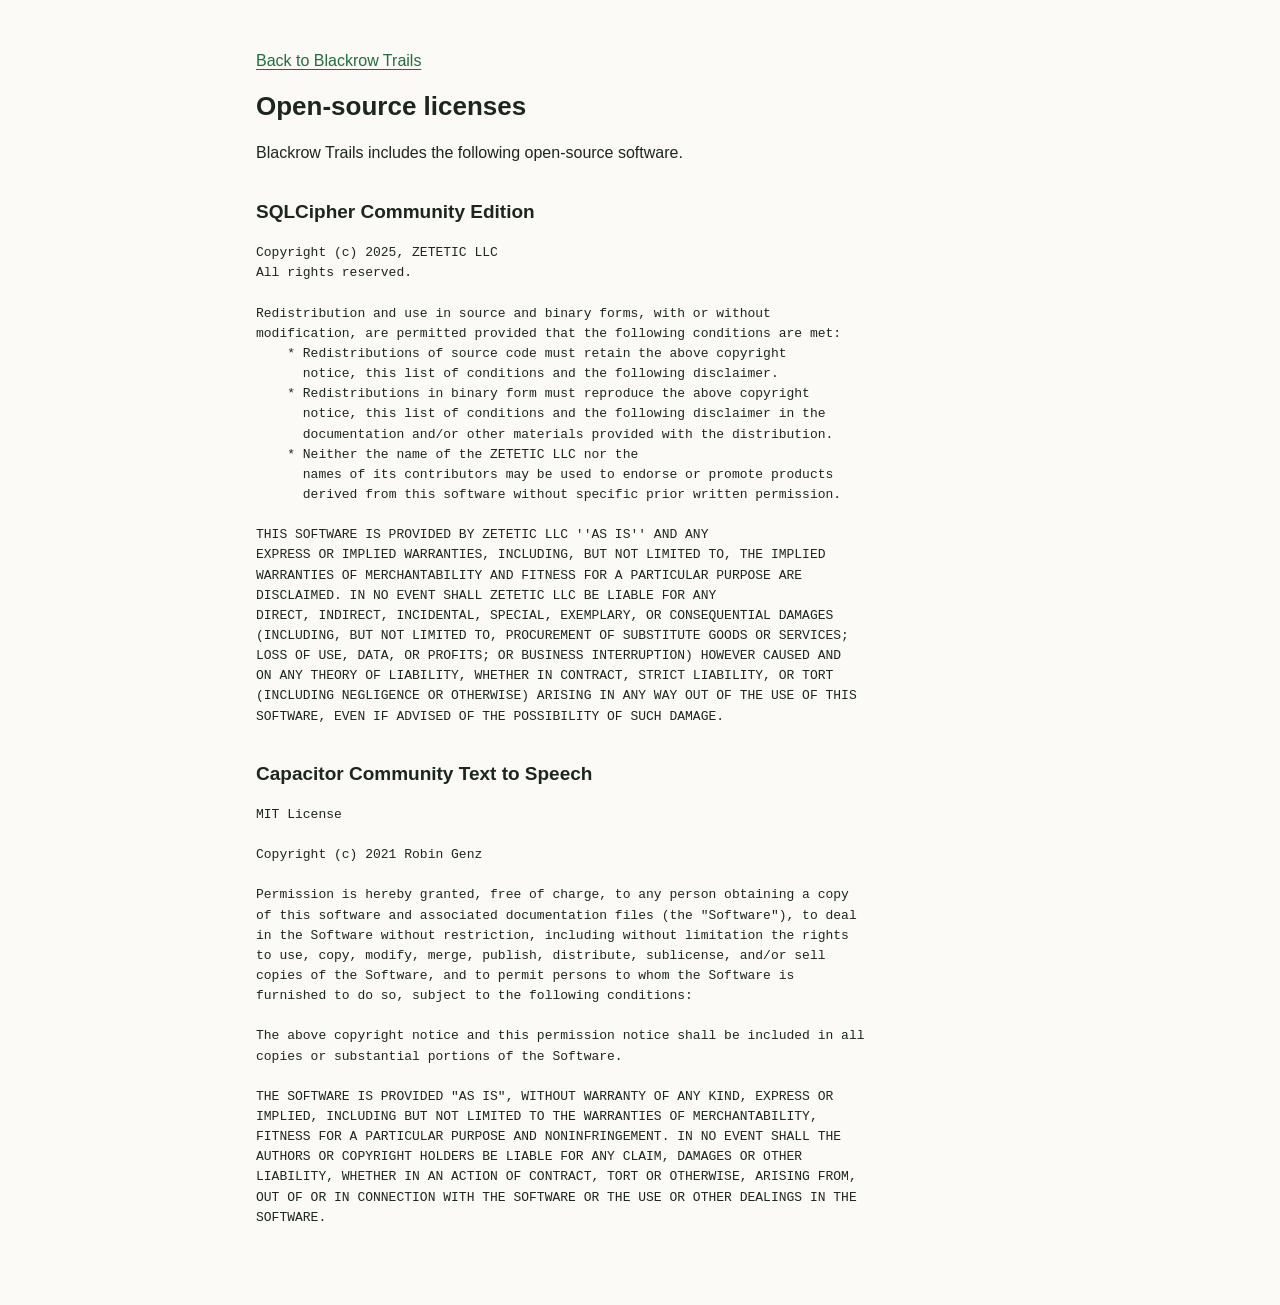
==== licenses.html @ 817eb0e5 "deploy: scking21/Trail-App@9b3528f075cc10ef2aa074642822173e0de52ce2" ====
<!doctype html>
<html lang="en">
<head>
  <meta charset="utf-8">
  <meta name="viewport" content="width=device-width, initial-scale=1">
  <title>Open-source licenses | Blackrow Trails</title>
  <style>
    :root { color-scheme: light dark; }
    body { max-width: 48rem; margin: 0 auto; padding: 2rem 1.25rem 4rem;
           font: 1rem/1.6 -apple-system, BlinkMacSystemFont, "Segoe UI", Roboto, Helvetica, Arial, sans-serif;
           color: #1c2620; background: #fbfaf6; }
    @media (prefers-color-scheme: dark) { body { color: #e6e9e4; background: #141814; } a { color: #8fd0a0; } }
    h1 { font-size: 1.625rem; line-height: 1.2; }
    h2 { font-size: 1.1875rem; margin-top: 2rem; }
    a { color: #1f6f3c; text-underline-offset: .18em; }
    a:focus-visible { outline: .2rem solid currentColor; outline-offset: .25rem; }
    pre { overflow-wrap: anywhere; white-space: pre-wrap; font: .8125rem/1.55 ui-monospace, SFMono-Regular, Menlo, Consolas, monospace; }
  </style>
</head>
<body>
  <main>
    <p><a href="./">Back to Blackrow Trails</a></p>
    <h1>Open-source licenses</h1>
    <p>Blackrow Trails includes the following open-source software.</p>

    <section aria-labelledby="sqlcipher-heading">
      <h2 id="sqlcipher-heading">SQLCipher Community Edition</h2>
      <pre id="sqlcipher-license">Copyright (c) 2025, ZETETIC LLC
All rights reserved.

Redistribution and use in source and binary forms, with or without
modification, are permitted provided that the following conditions are met:
    * Redistributions of source code must retain the above copyright
      notice, this list of conditions and the following disclaimer.
    * Redistributions in binary form must reproduce the above copyright
      notice, this list of conditions and the following disclaimer in the
      documentation and/or other materials provided with the distribution.
    * Neither the name of the ZETETIC LLC nor the
      names of its contributors may be used to endorse or promote products
      derived from this software without specific prior written permission.

THIS SOFTWARE IS PROVIDED BY ZETETIC LLC ''AS IS'' AND ANY
EXPRESS OR IMPLIED WARRANTIES, INCLUDING, BUT NOT LIMITED TO, THE IMPLIED
WARRANTIES OF MERCHANTABILITY AND FITNESS FOR A PARTICULAR PURPOSE ARE
DISCLAIMED. IN NO EVENT SHALL ZETETIC LLC BE LIABLE FOR ANY
DIRECT, INDIRECT, INCIDENTAL, SPECIAL, EXEMPLARY, OR CONSEQUENTIAL DAMAGES
(INCLUDING, BUT NOT LIMITED TO, PROCUREMENT OF SUBSTITUTE GOODS OR SERVICES;
LOSS OF USE, DATA, OR PROFITS; OR BUSINESS INTERRUPTION) HOWEVER CAUSED AND
ON ANY THEORY OF LIABILITY, WHETHER IN CONTRACT, STRICT LIABILITY, OR TORT
(INCLUDING NEGLIGENCE OR OTHERWISE) ARISING IN ANY WAY OUT OF THE USE OF THIS
SOFTWARE, EVEN IF ADVISED OF THE POSSIBILITY OF SUCH DAMAGE.</pre>
    </section>

    <section aria-labelledby="tts-heading">
      <h2 id="tts-heading">Capacitor Community Text to Speech</h2>
      <pre>MIT License

Copyright (c) 2021 Robin Genz

Permission is hereby granted, free of charge, to any person obtaining a copy
of this software and associated documentation files (the "Software"), to deal
in the Software without restriction, including without limitation the rights
to use, copy, modify, merge, publish, distribute, sublicense, and/or sell
copies of the Software, and to permit persons to whom the Software is
furnished to do so, subject to the following conditions:

The above copyright notice and this permission notice shall be included in all
copies or substantial portions of the Software.

THE SOFTWARE IS PROVIDED "AS IS", WITHOUT WARRANTY OF ANY KIND, EXPRESS OR
IMPLIED, INCLUDING BUT NOT LIMITED TO THE WARRANTIES OF MERCHANTABILITY,
FITNESS FOR A PARTICULAR PURPOSE AND NONINFRINGEMENT. IN NO EVENT SHALL THE
AUTHORS OR COPYRIGHT HOLDERS BE LIABLE FOR ANY CLAIM, DAMAGES OR OTHER
LIABILITY, WHETHER IN AN ACTION OF CONTRACT, TORT OR OTHERWISE, ARISING FROM,
OUT OF OR IN CONNECTION WITH THE SOFTWARE OR THE USE OR OTHER DEALINGS IN THE
SOFTWARE.</pre>
    </section>
  </main>
</body>
</html>
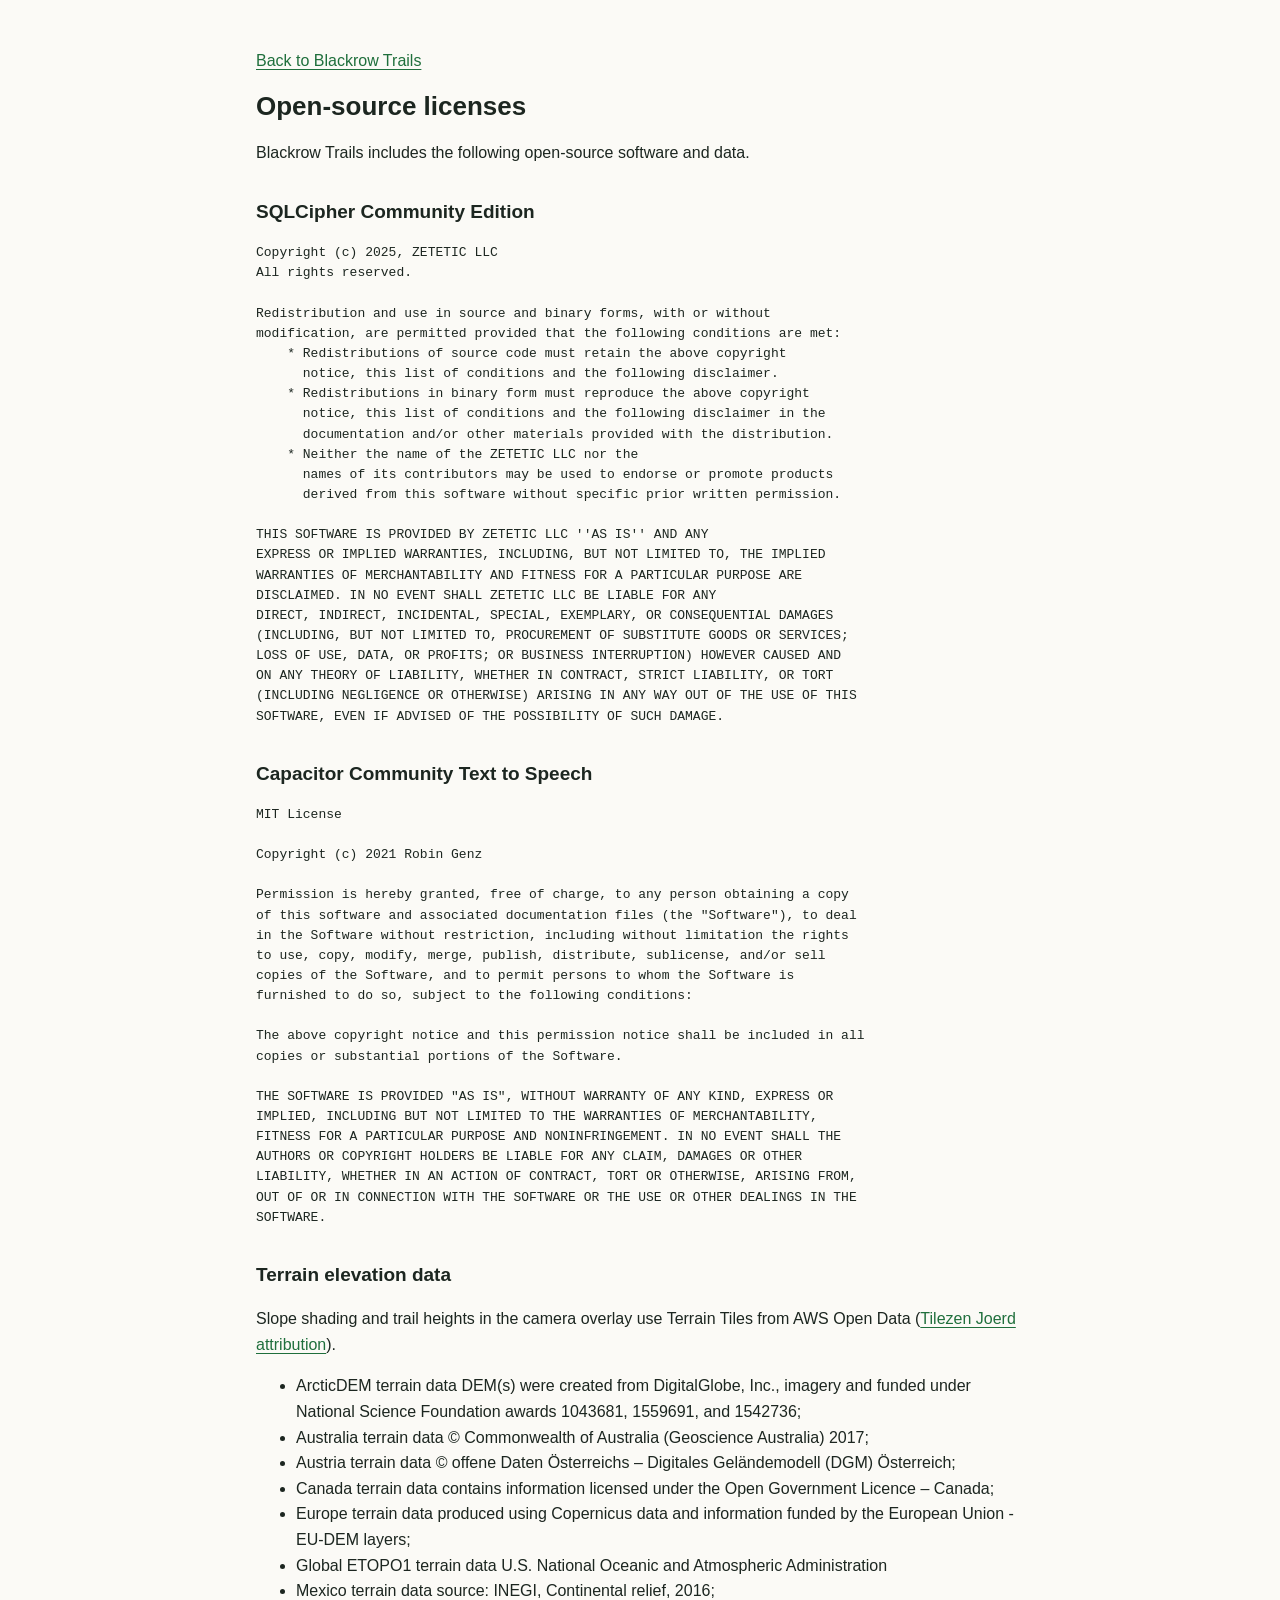
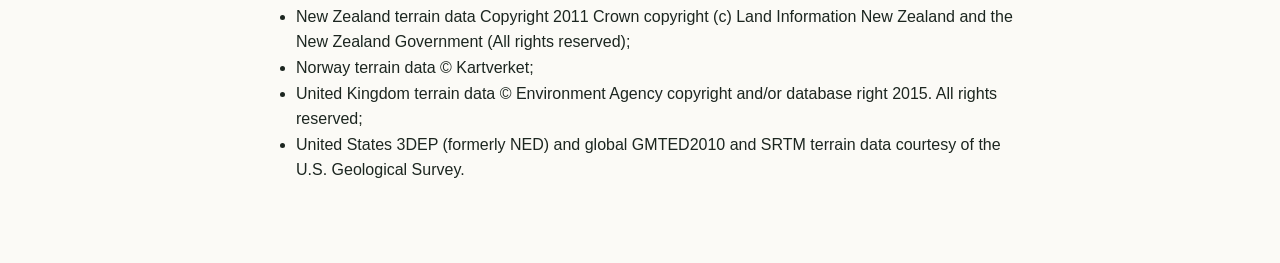
==== commit df8a9025: "deploy: scking21/Trail-App@bb6bc0b91d8fe3f44c86582a7393e895341a124c" ====
--- a/licenses.html
+++ b/licenses.html
@@ -21,7 +21,7 @@
   <main>
     <p><a href="./">Back to Blackrow Trails</a></p>
     <h1>Open-source licenses</h1>
-    <p>Blackrow Trails includes the following open-source software.</p>
+    <p>Blackrow Trails includes the following open-source software and data.</p>
 
     <section aria-labelledby="sqlcipher-heading">
       <h2 id="sqlcipher-heading">SQLCipher Community Edition</h2>
@@ -75,6 +75,24 @@
 OUT OF OR IN CONNECTION WITH THE SOFTWARE OR THE USE OR OTHER DEALINGS IN THE
 SOFTWARE.</pre>
     </section>
+
+    <section aria-labelledby="terrain-heading">
+      <h2 id="terrain-heading">Terrain elevation data</h2>
+      <p>Slope shading and trail heights in the camera overlay use Terrain Tiles from AWS Open Data (<a href="https://github.com/tilezen/joerd/blob/master/docs/attribution.md">Tilezen Joerd attribution</a>).</p>
+      <ul>
+        <li>ArcticDEM terrain data DEM(s) were created from DigitalGlobe, Inc., imagery and funded under National Science Foundation awards 1043681, 1559691, and 1542736;</li>
+        <li>Australia terrain data © Commonwealth of Australia (Geoscience Australia) 2017;</li>
+        <li>Austria terrain data © offene Daten Österreichs – Digitales Geländemodell (DGM) Österreich;</li>
+        <li>Canada terrain data contains information licensed under the Open Government Licence – Canada;</li>
+        <li>Europe terrain data produced using Copernicus data and information funded by the European Union - EU-DEM layers;</li>
+        <li>Global ETOPO1 terrain data U.S. National Oceanic and Atmospheric Administration</li>
+        <li>Mexico terrain data source: INEGI, Continental relief, 2016;</li>
+        <li>New Zealand terrain data Copyright 2011 Crown copyright (c) Land Information New Zealand and the New Zealand Government (All rights reserved);</li>
+        <li>Norway terrain data © Kartverket;</li>
+        <li>United Kingdom terrain data © Environment Agency copyright and/or database right 2015. All rights reserved;</li>
+        <li>United States 3DEP (formerly NED) and global GMTED2010 and SRTM terrain data courtesy of the U.S. Geological Survey.</li>
+      </ul>
+    </section>
   </main>
 </body>
 </html>
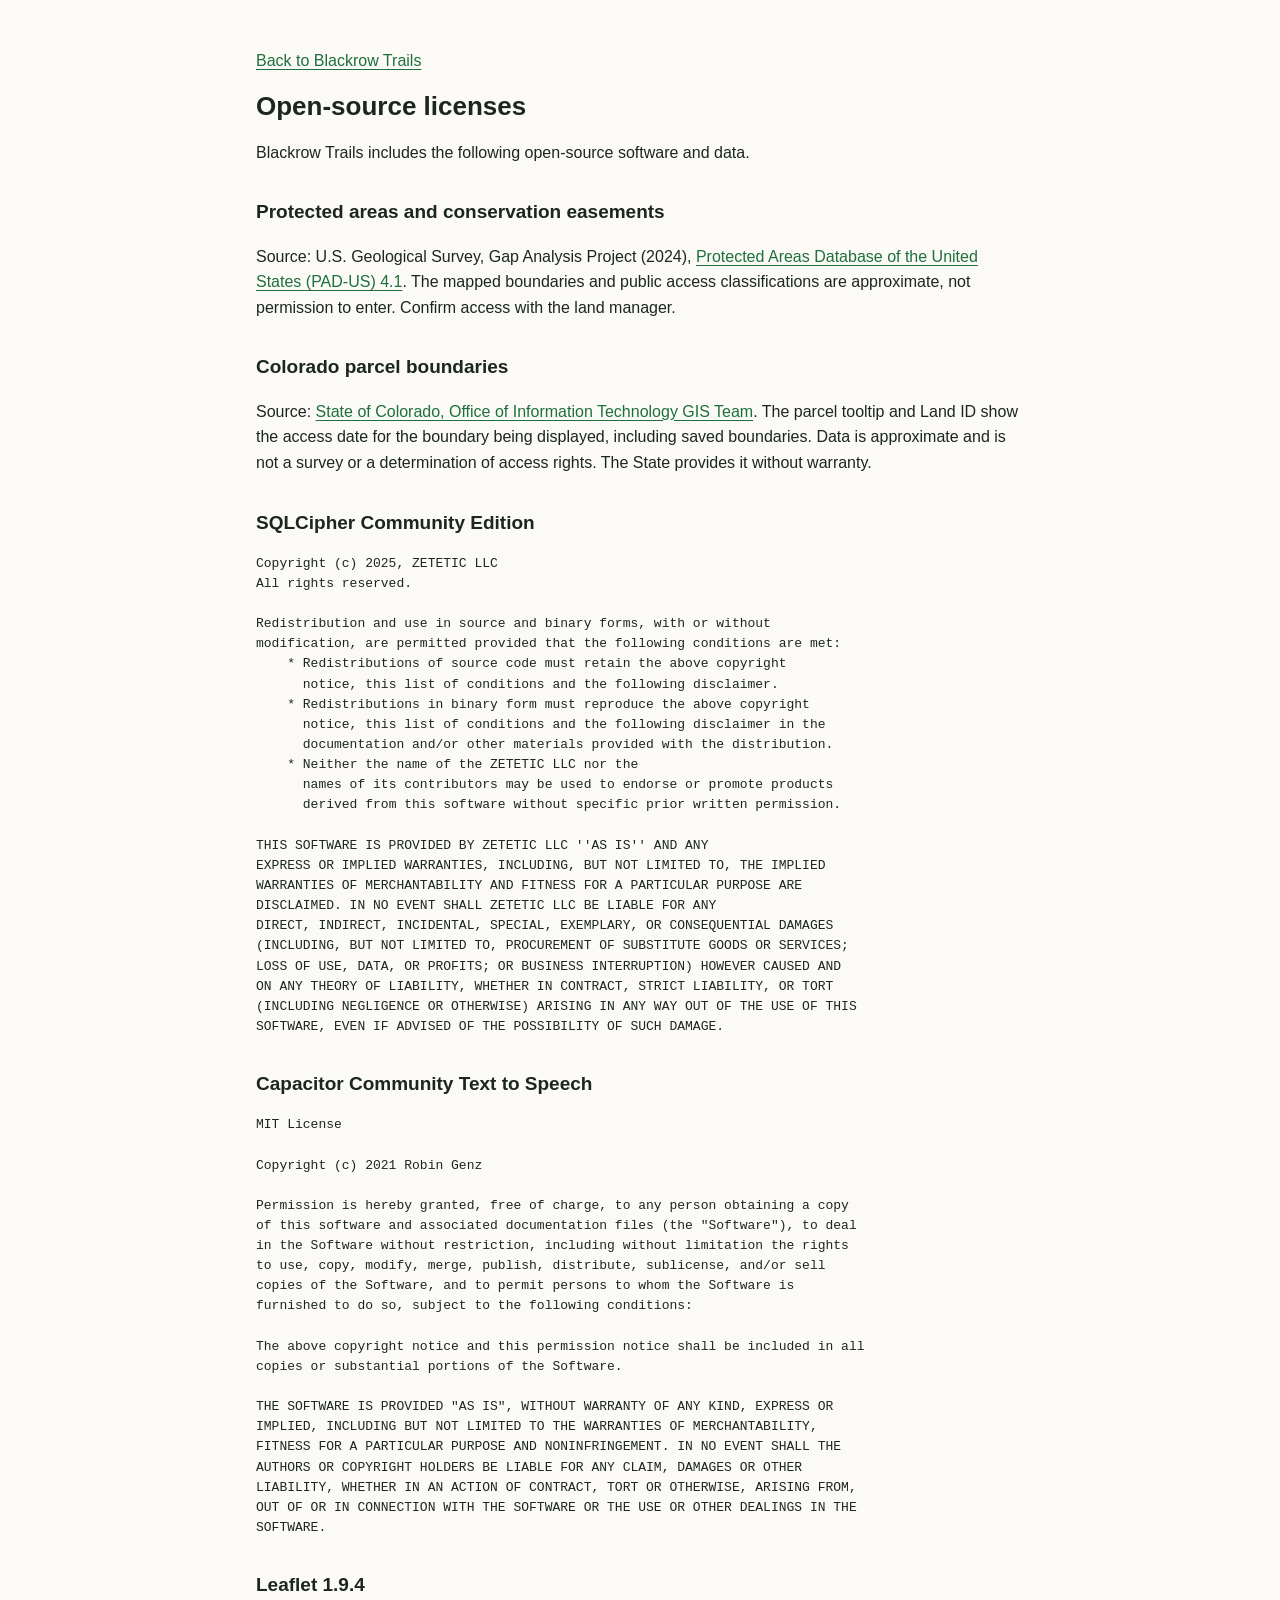
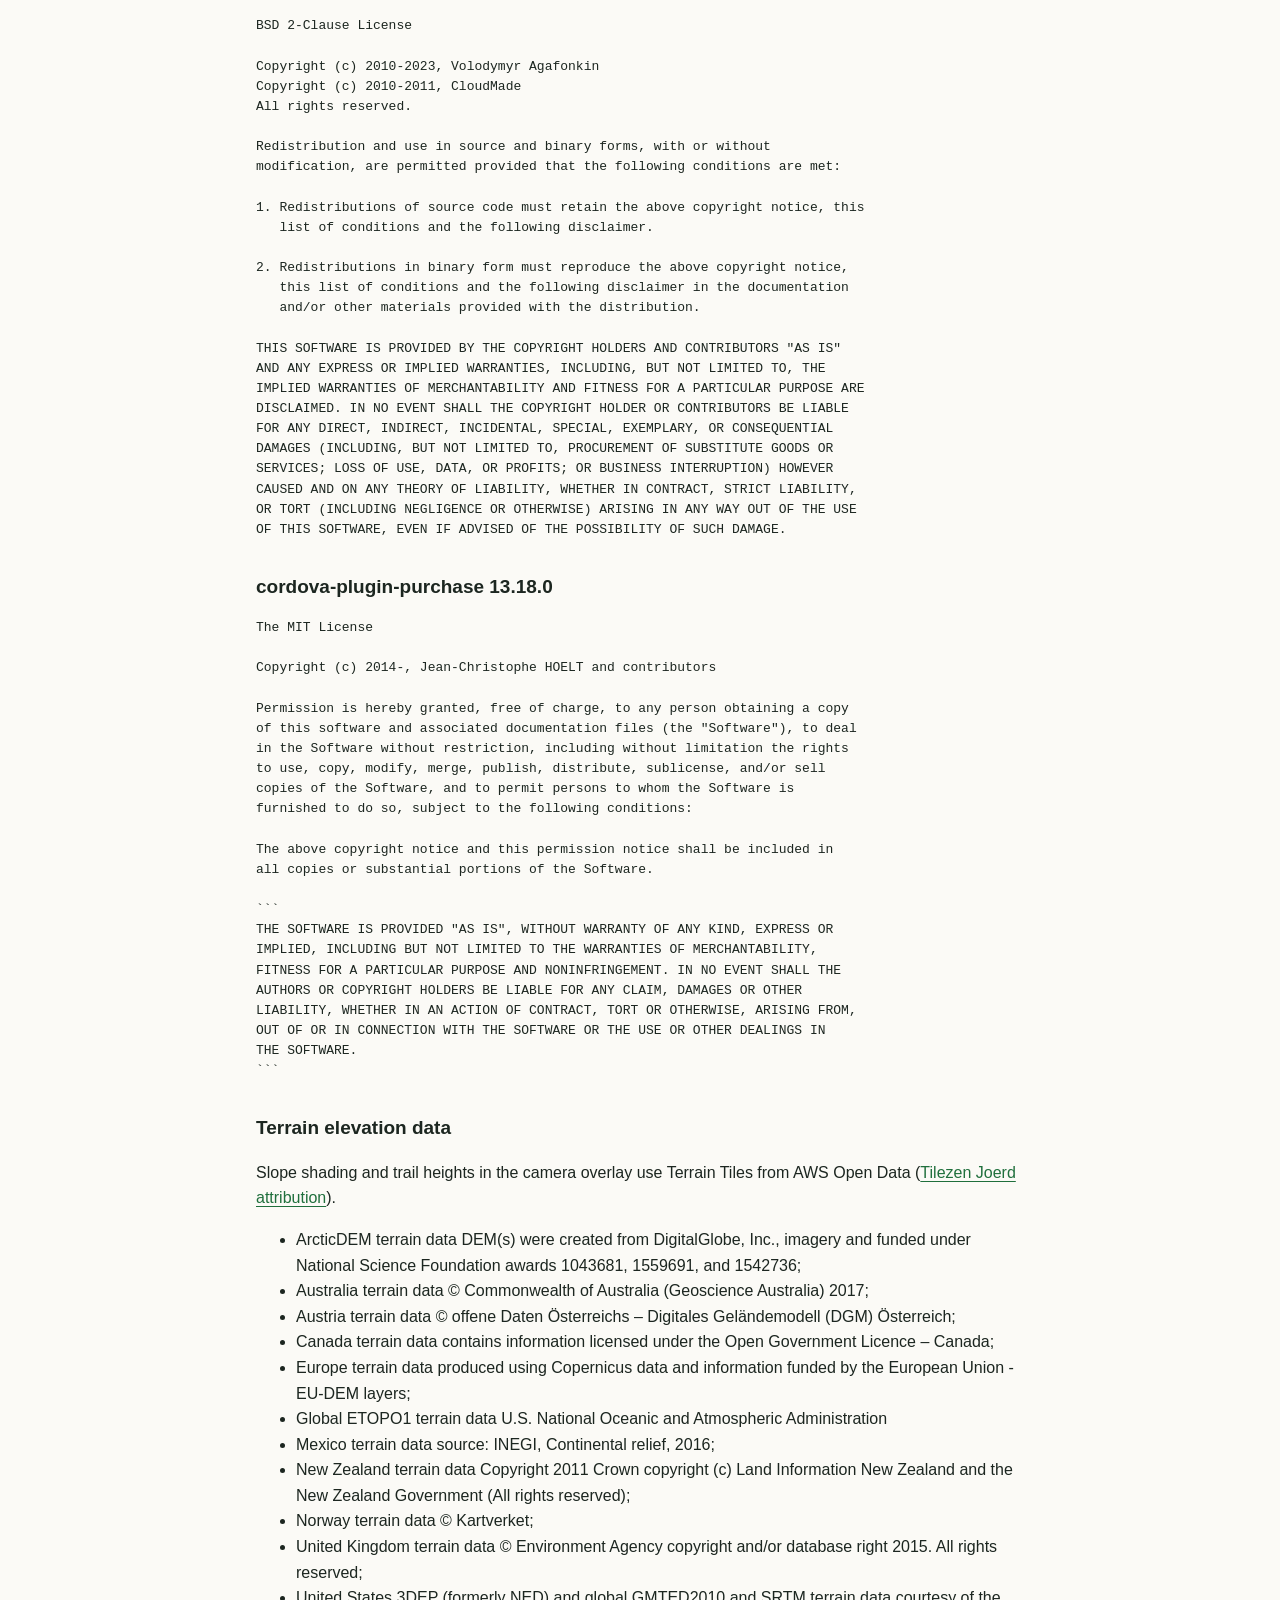
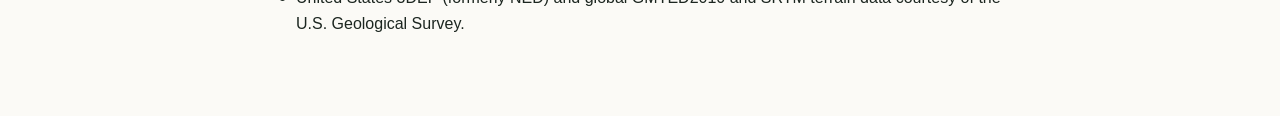
==== commit 8e0a3108: "deploy: scking21/Trail-App@4026fcb2321ab3ba1b75f7a9fe5caf12e885574b" ====
--- a/licenses.html
+++ b/licenses.html
@@ -22,6 +22,21 @@
     <p><a href="./">Back to Blackrow Trails</a></p>
     <h1>Open-source licenses</h1>
     <p>Blackrow Trails includes the following open-source software and data.</p>
+
+    <section aria-labelledby="padus-easements">
+      <h2 id="padus-easements">Protected areas and conservation easements</h2>
+      <p>Source: U.S. Geological Survey, Gap Analysis Project (2024),
+        <a href="https://doi.org/10.5066/P96WBCHS">Protected Areas Database of the United States (PAD-US) 4.1</a>.
+        The mapped boundaries and public access classifications are approximate, not permission to enter.
+        Confirm access with the land manager.</p>
+    </section>
+
+    <section aria-labelledby="colorado-parcels">
+      <h2 id="colorado-parcels">Colorado parcel boundaries</h2>
+      <p>Source: <a href="https://gis.colorado.gov/public/rest/services/Address_and_Parcel">State of Colorado, Office of Information Technology GIS Team</a>.
+        The parcel tooltip and Land ID show the access date for the boundary being displayed, including saved boundaries.
+        Data is approximate and is not a survey or a determination of access rights. The State provides it without warranty.</p>
+    </section>
 
     <section aria-labelledby="sqlcipher-heading">
       <h2 id="sqlcipher-heading">SQLCipher Community Edition</h2>
@@ -76,6 +91,66 @@
 SOFTWARE.</pre>
     </section>
 
+    <section aria-labelledby="leaflet-heading">
+      <h2 id="leaflet-heading">Leaflet 1.9.4</h2>
+      <pre id="leaflet-license">BSD 2-Clause License
+
+Copyright (c) 2010-2023, Volodymyr Agafonkin
+Copyright (c) 2010-2011, CloudMade
+All rights reserved.
+
+Redistribution and use in source and binary forms, with or without
+modification, are permitted provided that the following conditions are met:
+
+1. Redistributions of source code must retain the above copyright notice, this
+   list of conditions and the following disclaimer.
+
+2. Redistributions in binary form must reproduce the above copyright notice,
+   this list of conditions and the following disclaimer in the documentation
+   and/or other materials provided with the distribution.
+
+THIS SOFTWARE IS PROVIDED BY THE COPYRIGHT HOLDERS AND CONTRIBUTORS "AS IS"
+AND ANY EXPRESS OR IMPLIED WARRANTIES, INCLUDING, BUT NOT LIMITED TO, THE
+IMPLIED WARRANTIES OF MERCHANTABILITY AND FITNESS FOR A PARTICULAR PURPOSE ARE
+DISCLAIMED. IN NO EVENT SHALL THE COPYRIGHT HOLDER OR CONTRIBUTORS BE LIABLE
+FOR ANY DIRECT, INDIRECT, INCIDENTAL, SPECIAL, EXEMPLARY, OR CONSEQUENTIAL
+DAMAGES (INCLUDING, BUT NOT LIMITED TO, PROCUREMENT OF SUBSTITUTE GOODS OR
+SERVICES; LOSS OF USE, DATA, OR PROFITS; OR BUSINESS INTERRUPTION) HOWEVER
+CAUSED AND ON ANY THEORY OF LIABILITY, WHETHER IN CONTRACT, STRICT LIABILITY,
+OR TORT (INCLUDING NEGLIGENCE OR OTHERWISE) ARISING IN ANY WAY OUT OF THE USE
+OF THIS SOFTWARE, EVEN IF ADVISED OF THE POSSIBILITY OF SUCH DAMAGE.
+</pre>
+    </section>
+
+    <section aria-labelledby="cordova-plugin-purchase-heading">
+      <h2 id="cordova-plugin-purchase-heading">cordova-plugin-purchase 13.18.0</h2>
+      <pre id="cordova-plugin-purchase-license">
+The MIT License
+
+Copyright (c) 2014-, Jean-Christophe HOELT and contributors
+
+Permission is hereby granted, free of charge, to any person obtaining a copy
+of this software and associated documentation files (the "Software"), to deal
+in the Software without restriction, including without limitation the rights
+to use, copy, modify, merge, publish, distribute, sublicense, and/or sell
+copies of the Software, and to permit persons to whom the Software is
+furnished to do so, subject to the following conditions:
+
+The above copyright notice and this permission notice shall be included in
+all copies or substantial portions of the Software.
+
+```
+THE SOFTWARE IS PROVIDED "AS IS", WITHOUT WARRANTY OF ANY KIND, EXPRESS OR
+IMPLIED, INCLUDING BUT NOT LIMITED TO THE WARRANTIES OF MERCHANTABILITY,
+FITNESS FOR A PARTICULAR PURPOSE AND NONINFRINGEMENT. IN NO EVENT SHALL THE
+AUTHORS OR COPYRIGHT HOLDERS BE LIABLE FOR ANY CLAIM, DAMAGES OR OTHER
+LIABILITY, WHETHER IN AN ACTION OF CONTRACT, TORT OR OTHERWISE, ARISING FROM,
+OUT OF OR IN CONNECTION WITH THE SOFTWARE OR THE USE OR OTHER DEALINGS IN
+THE SOFTWARE.
+```
+</pre>
+    </section>
+
     <section aria-labelledby="terrain-heading">
       <h2 id="terrain-heading">Terrain elevation data</h2>
       <p>Slope shading and trail heights in the camera overlay use Terrain Tiles from AWS Open Data (<a href="https://github.com/tilezen/joerd/blob/master/docs/attribution.md">Tilezen Joerd attribution</a>).</p>
